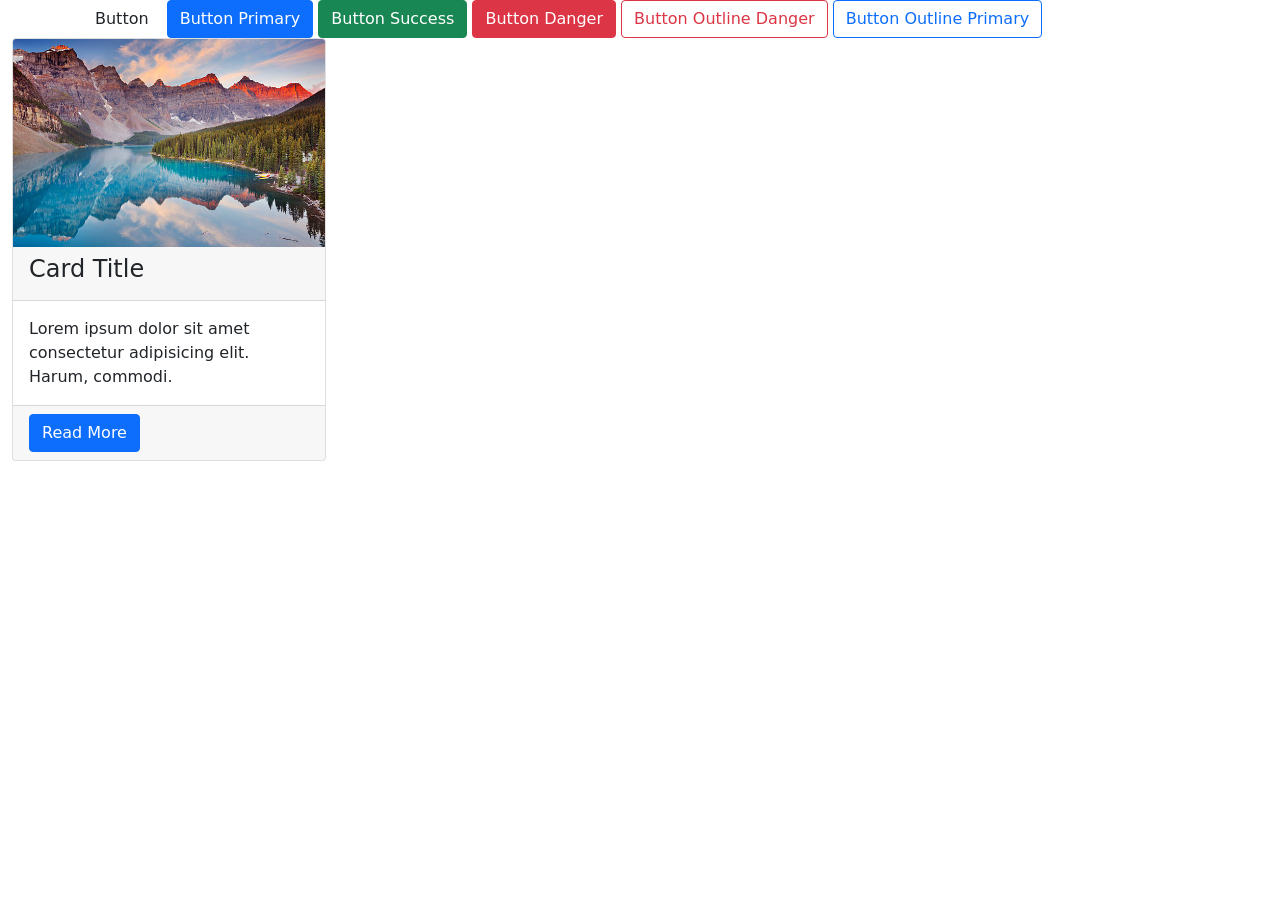
==== bootstrap/test4.html @ 2eeacf1b "Bootstrap library Integration, text color, bg color, table, image,  grid, alert, card" ====
<!DOCTYPE html>
<html lang="en">
<head>
<meta charset="UTF-8">
<meta name="viewport" content="width=device-width, initial-scale=1.0">
<meta http-equiv="X-UA-Compatible" content="ie=edge">
<meta name="Description" content="Enter your description here"/>
<link rel="stylesheet" href="css/bootstrap.css">
<link rel="stylesheet" href="https://cdnjs.cloudflare.com/ajax/libs/font-awesome/5.15.4/css/all.min.css">

<title>Test-3</title>
</head>
<body>
   <div class="container">
        <button type="button" class="btn">Button</button>
        <button type="button" class="btn btn-primary">Button Primary</button>
        <button type="button" class="btn btn-success">Button Success</button>
        <button type="button" class="btn btn-danger">Button Danger</button>
        <button type="button" class="btn btn-outline-danger">Button Outline Danger</button>
        <button type="button" class="btn btn-outline-primary">Button Outline Primary</button>
   </div>
   <div class="container-fluid">
        <div class="card col-3">
            <img src="images/img2.jpg" class="card-img-top" alt="card-img">
            <div class="card-header">
                <h4 class="card-title">Card Title</h4>
            </div>
            <div class="card-body">
                <p class="card-text">
                    Lorem ipsum dolor sit amet consectetur adipisicing elit. Harum, commodi.
                </p>
            </div>
            <div class="card-footer">
                <a href="#" class="btn btn-primary">Read More</a>
            </div>
        </div>
   </div>
<script src="js/popper.min.js"></script>
<script src="js/bootstrap.min.js"></script>
</body>
</html>
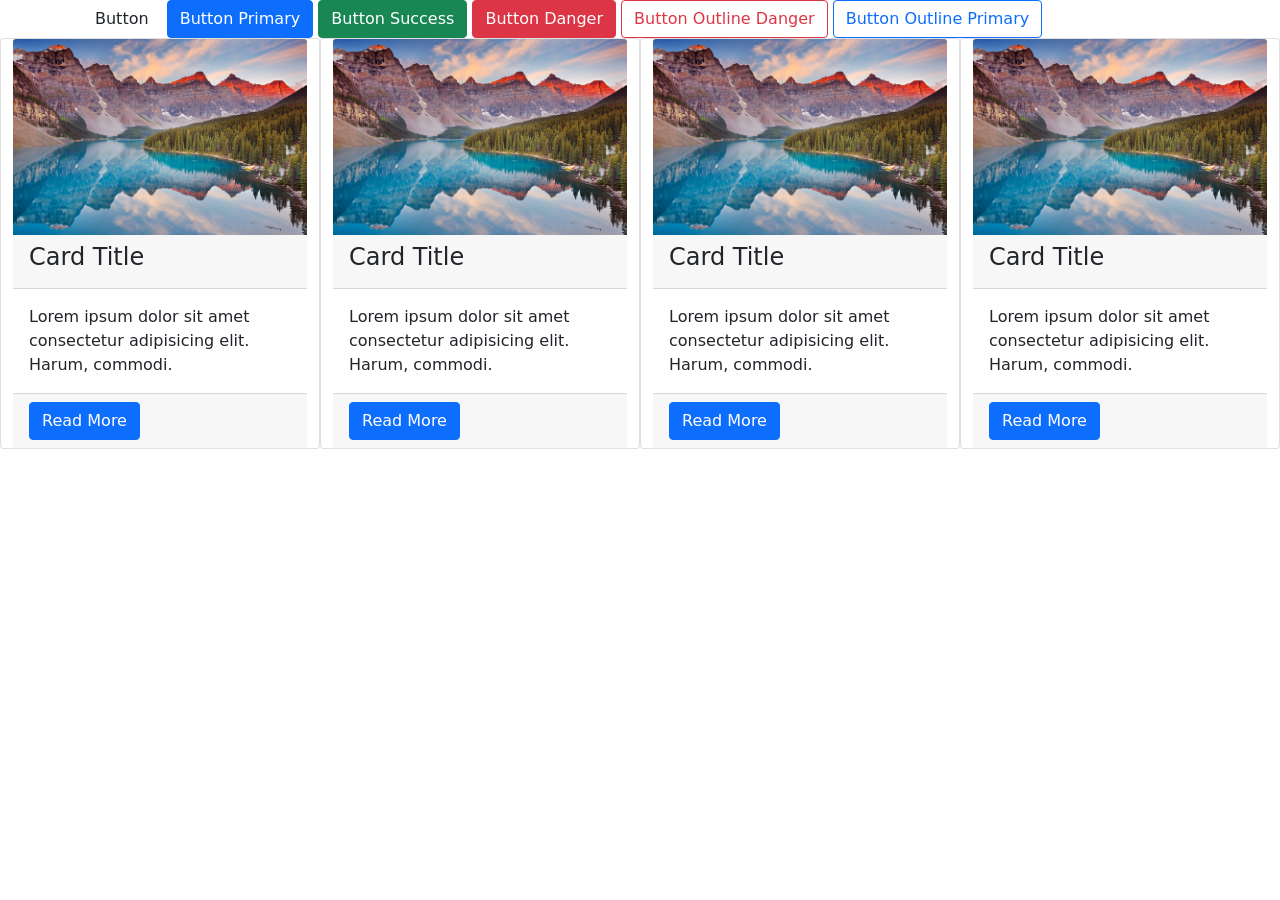
==== commit e9b1a7ff: "Bootstrap navbar, Carousel, Form layout" ====
--- a/bootstrap/test4.html
+++ b/bootstrap/test4.html
@@ -20,18 +20,62 @@
         <button type="button" class="btn btn-outline-primary">Button Outline Primary</button>
    </div>
    <div class="container-fluid">
-        <div class="card col-3">
-            <img src="images/img2.jpg" class="card-img-top" alt="card-img">
-            <div class="card-header">
-                <h4 class="card-title">Card Title</h4>
+        <div class="row">
+            <div class="card col-3">
+                <img src="images/img2.jpg" class="card-img-top" alt="card-img">
+                <div class="card-header">
+                    <h4 class="card-title">Card Title</h4>
+                </div>
+                <div class="card-body">
+                    <p class="card-text">
+                        Lorem ipsum dolor sit amet consectetur adipisicing elit. Harum, commodi.
+                    </p>
+                </div>
+                <div class="card-footer">
+                    <a href="#" class="btn btn-primary">Read More</a>
+                </div>
             </div>
-            <div class="card-body">
-                <p class="card-text">
-                    Lorem ipsum dolor sit amet consectetur adipisicing elit. Harum, commodi.
-                </p>
+            <div class="card col-3">
+                <img src="images/img2.jpg" class="card-img-top" alt="card-img">
+                <div class="card-header">
+                    <h4 class="card-title">Card Title</h4>
+                </div>
+                <div class="card-body">
+                    <p class="card-text">
+                        Lorem ipsum dolor sit amet consectetur adipisicing elit. Harum, commodi.
+                    </p>
+                </div>
+                <div class="card-footer">
+                    <a href="#" class="btn btn-primary">Read More</a>
+                </div>
             </div>
-            <div class="card-footer">
-                <a href="#" class="btn btn-primary">Read More</a>
+            <div class="card col-3">
+                <img src="images/img2.jpg" class="card-img-top" alt="card-img">
+                <div class="card-header">
+                    <h4 class="card-title">Card Title</h4>
+                </div>
+                <div class="card-body">
+                    <p class="card-text">
+                        Lorem ipsum dolor sit amet consectetur adipisicing elit. Harum, commodi.
+                    </p>
+                </div>
+                <div class="card-footer">
+                    <a href="#" class="btn btn-primary">Read More</a>
+                </div>
+            </div>
+            <div class="card col-3">
+                <img src="images/img2.jpg" class="card-img-top" alt="card-img">
+                <div class="card-header">
+                    <h4 class="card-title">Card Title</h4>
+                </div>
+                <div class="card-body">
+                    <p class="card-text">
+                        Lorem ipsum dolor sit amet consectetur adipisicing elit. Harum, commodi.
+                    </p>
+                </div>
+                <div class="card-footer">
+                    <a href="#" class="btn btn-primary">Read More</a>
+                </div>
             </div>
         </div>
    </div>
